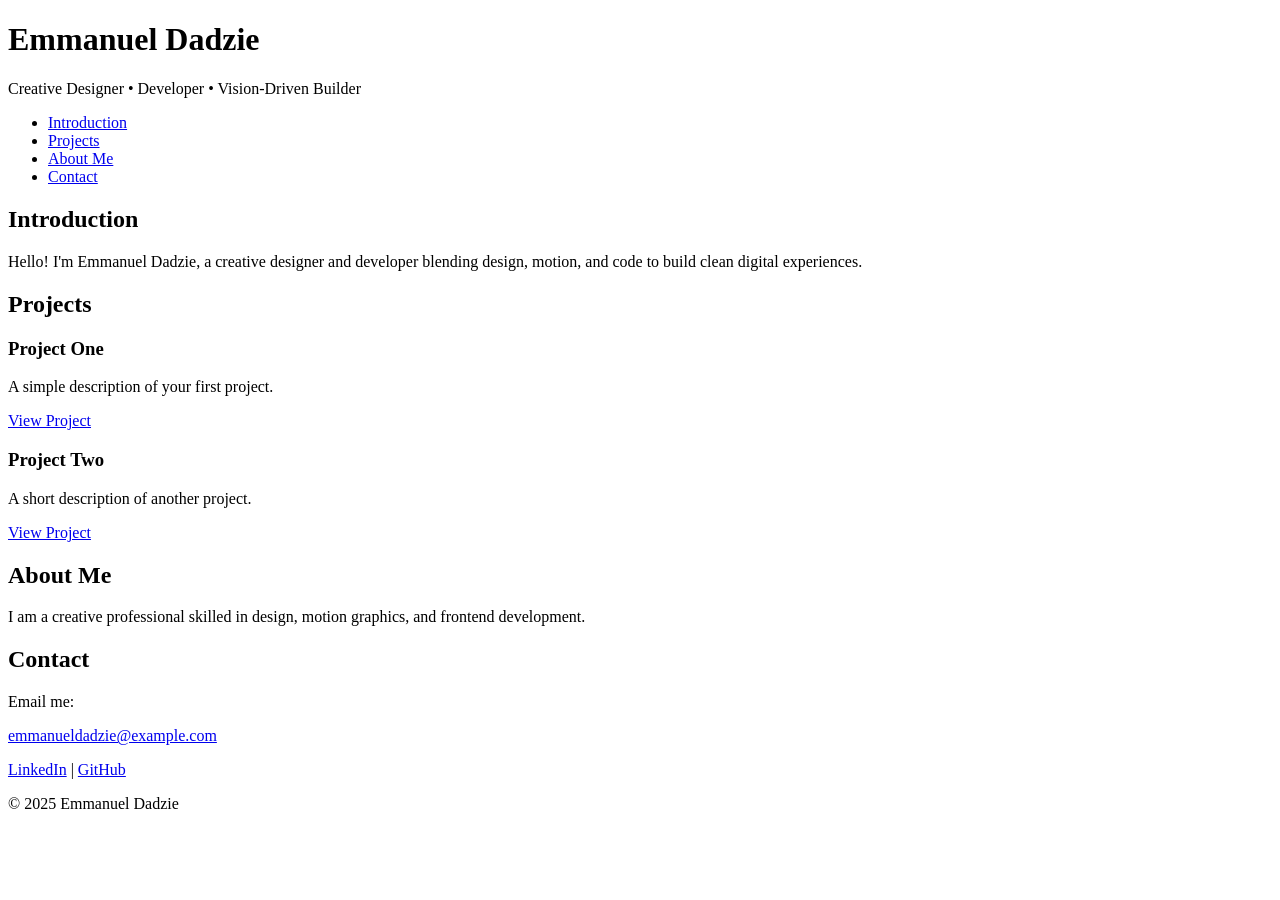
==== index.html @ da0f97a8 "Add css_basic directory with base.css, styles.css, index.html, tweets.html" ====
<!DOCTYPE html>
<html lang="en">
<head>
    <meta charset="utf-8">
    <title>Personal Portfolio</title>
    <link href="base.css" rel="stylesheet">
<link href="styles.css" rel="stylesheet">

</head>
<body>

    <!-- HEADER -->
    <header>
        <h1>Emmanuel Dadzie</h1>
        <p>Creative Designer • Developer • Vision-Driven Builder</p>
    </header>

    <!-- NAVIGATION -->
    <nav>
        <ul>
            <li><a href="#introduction">Introduction</a></li>
            <li><a href="#projects">Projects</a></li>
            <li><a href="#about">About Me</a></li>
            <li><a href="#contact">Contact</a></li>
        </ul>
    </nav>

    <!-- MAIN CONTENT -->
    <main>

        <!-- INTRO SECTION -->
        <section id="introduction">
            <h2>Introduction</h2>
            <p>Hello! I'm Emmanuel Dadzie, a creative designer and developer blending design, motion, and code to build clean digital experiences.</p>
        </section>

        <!-- PROJECTS SECTION -->
        <section id="projects">
            <h2>Projects</h2>

            <article>
                <h3>Project One</h3>
                <p>A simple description of your first project.</p>
                <a href="https://example.com" target="_blank">View Project</a>
            </article>

            <article>
                <h3>Project Two</h3>
                <p>A short description of another project.</p>
                <a href="https://example.com" target="_blank">View Project</a>
            </article>
        </section>

        <!-- ABOUT SECTION -->
        <section id="about">
            <h2>About Me</h2>
            <p>I am a creative professional skilled in design, motion graphics, and frontend development.</p>
        </section>

        <!-- CONTACT SECTION -->
        <section id="contact">
            <h2>Contact</h2>
            <p>Email me:</p>
            <p><a href="mailto:emmanueldadzie@example.com">emmanueldadzie@example.com</a></p>

            <p>
                <a href="https://linkedin.com" target="_blank">LinkedIn</a> |
                <a href="https://github.com" target="_blank">GitHub</a>
            </p>
        </section>

    </main>

    <!-- FOOTER -->
    <footer>
        <p>&copy; 2025 Emmanuel Dadzie</p>
    </footer>

</body>
</html>
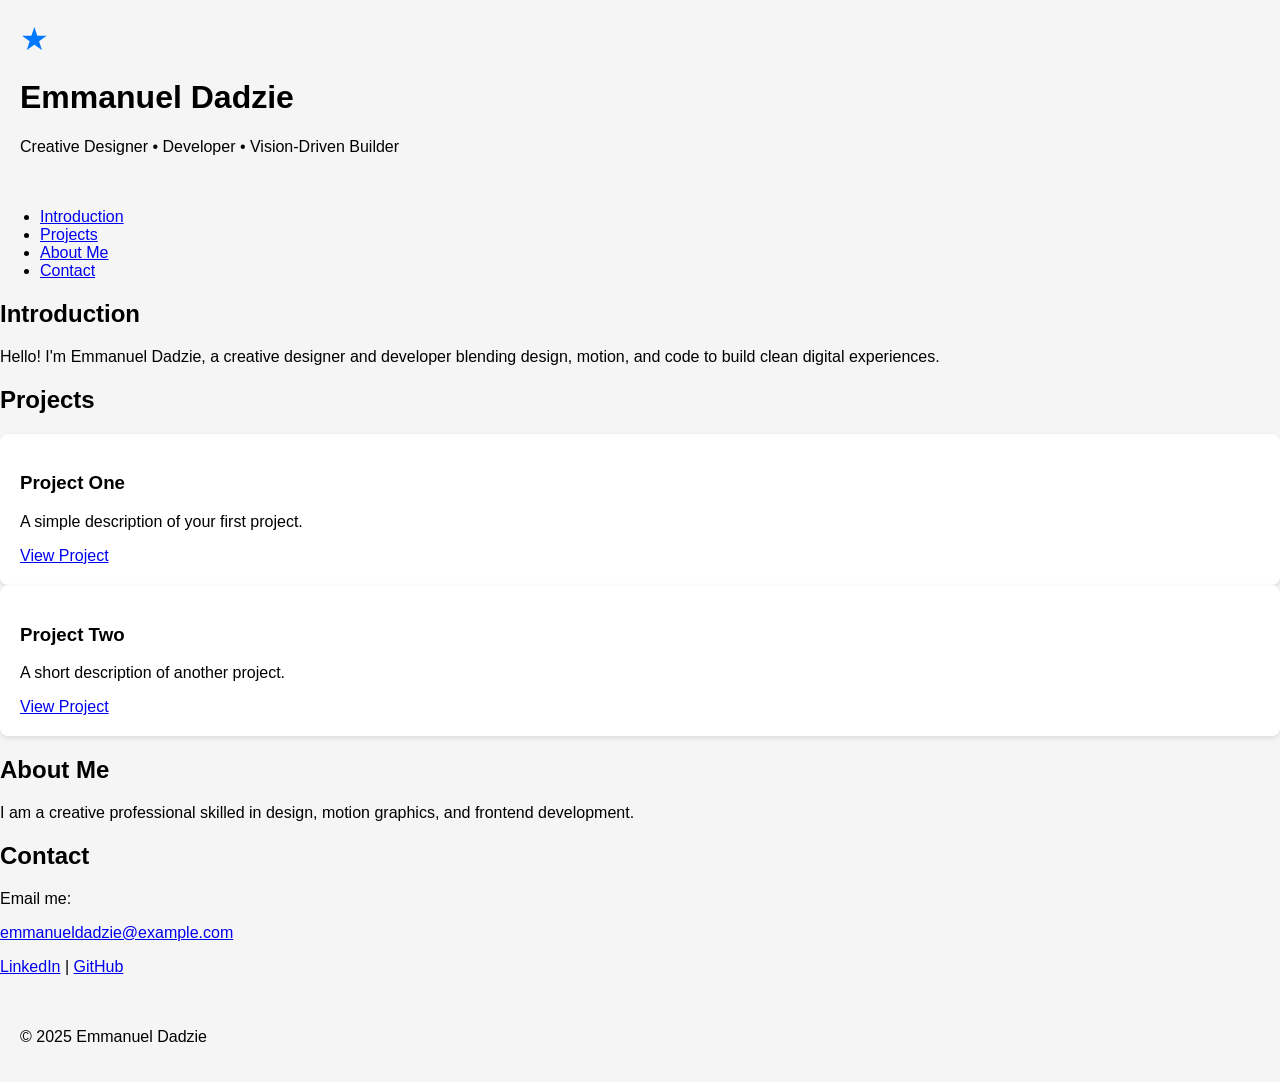
==== commit 06ae3a47: "Restore folder structure + move files to root for GitHub Pages" ====
--- a/index.html
+++ b/index.html
@@ -2,18 +2,21 @@
 <html lang="en">
 <head>
     <meta charset="utf-8">
+    <meta name="viewport" content="width=device-width, initial-scale=1.0">
     <title>Personal Portfolio</title>
     <link href="base.css" rel="stylesheet">
-<link href="styles.css" rel="stylesheet">
-
+    <link href="styles.css" rel="stylesheet">
 </head>
-<body>
+<body class="works_on_smartphone">
+    
 
     <!-- HEADER -->
     <header>
-        <h1>Emmanuel Dadzie</h1>
-        <p>Creative Designer • Developer • Vision-Driven Builder</p>
-    </header>
+    <span class="logo">&#9733;</span>  <!-- star -->
+    <h1>Emmanuel Dadzie</h1>
+    <p>Creative Designer • Developer • Vision-Driven Builder</p>
+</header>
+
 
     <!-- NAVIGATION -->
     <nav>
--- a/styles.css
+++ b/styles.css
@@ -0,0 +1,40 @@
+/* --- FLEXBOX LAYOUT FOR THE PAGE --- */
+
+/* Make the whole page a vertical flex container */
+/* Make page nicer */
+body {
+    font-family: Arial, Helvetica, sans-serif;
+    background: #f5f5f5;
+    margin: 0;
+    padding: 0;
+}
+
+/* Style logo */
+.logo {
+    font-size: 2rem;
+    margin-right: 10px;
+    color: #0077ff;
+}
+
+/* Article styling */
+article {
+    background: white;
+    padding: 20px;
+    border-radius: 8px;
+    box-shadow: 0 2px 5px rgba(0,0,0,0.1);
+}
+
+
+/* Aside takes 1/3 of the width */
+aside {
+  flex: 1;
+  overflow-y: auto;
+  padding: 20px;
+  box-sizing: border-box;
+}
+
+/* Optional but cleaner: consistent spacing */
+header, footer {
+  padding: 20px;
+  box-sizing: border-box;
+}
